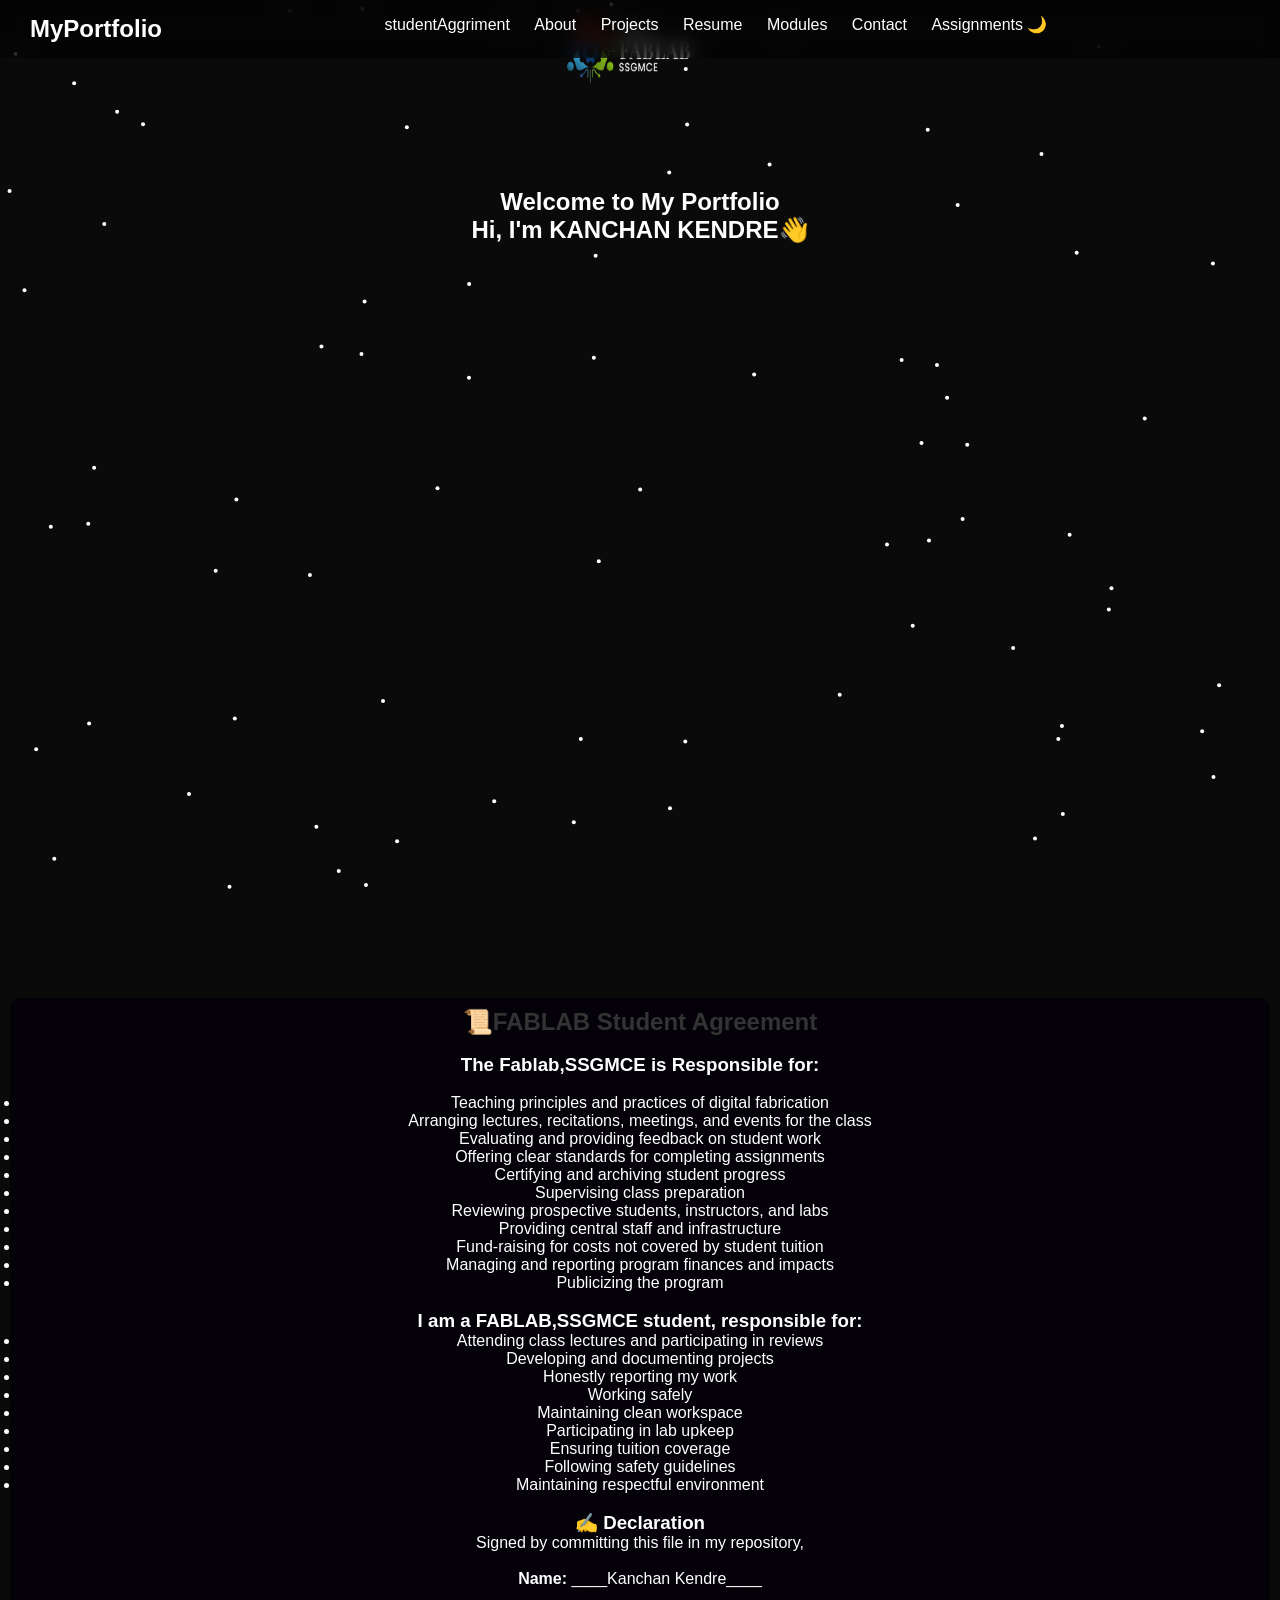
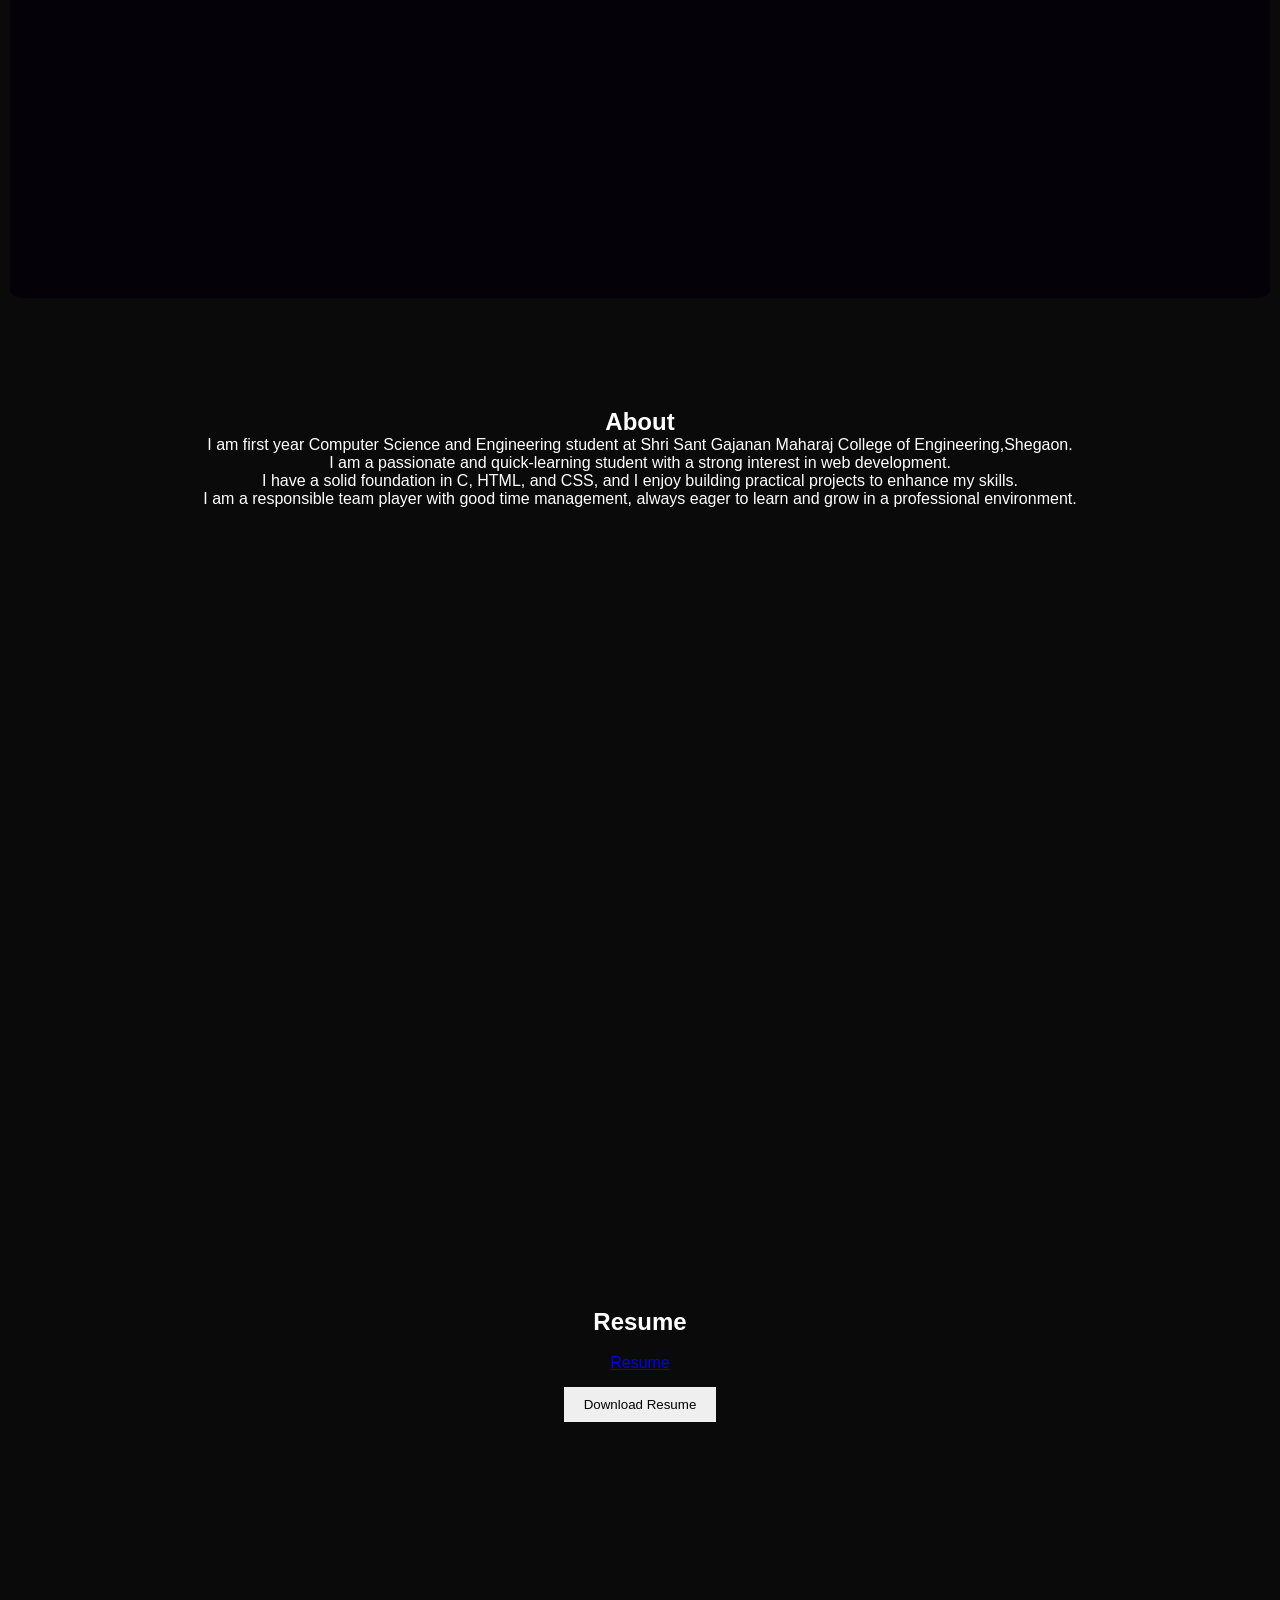
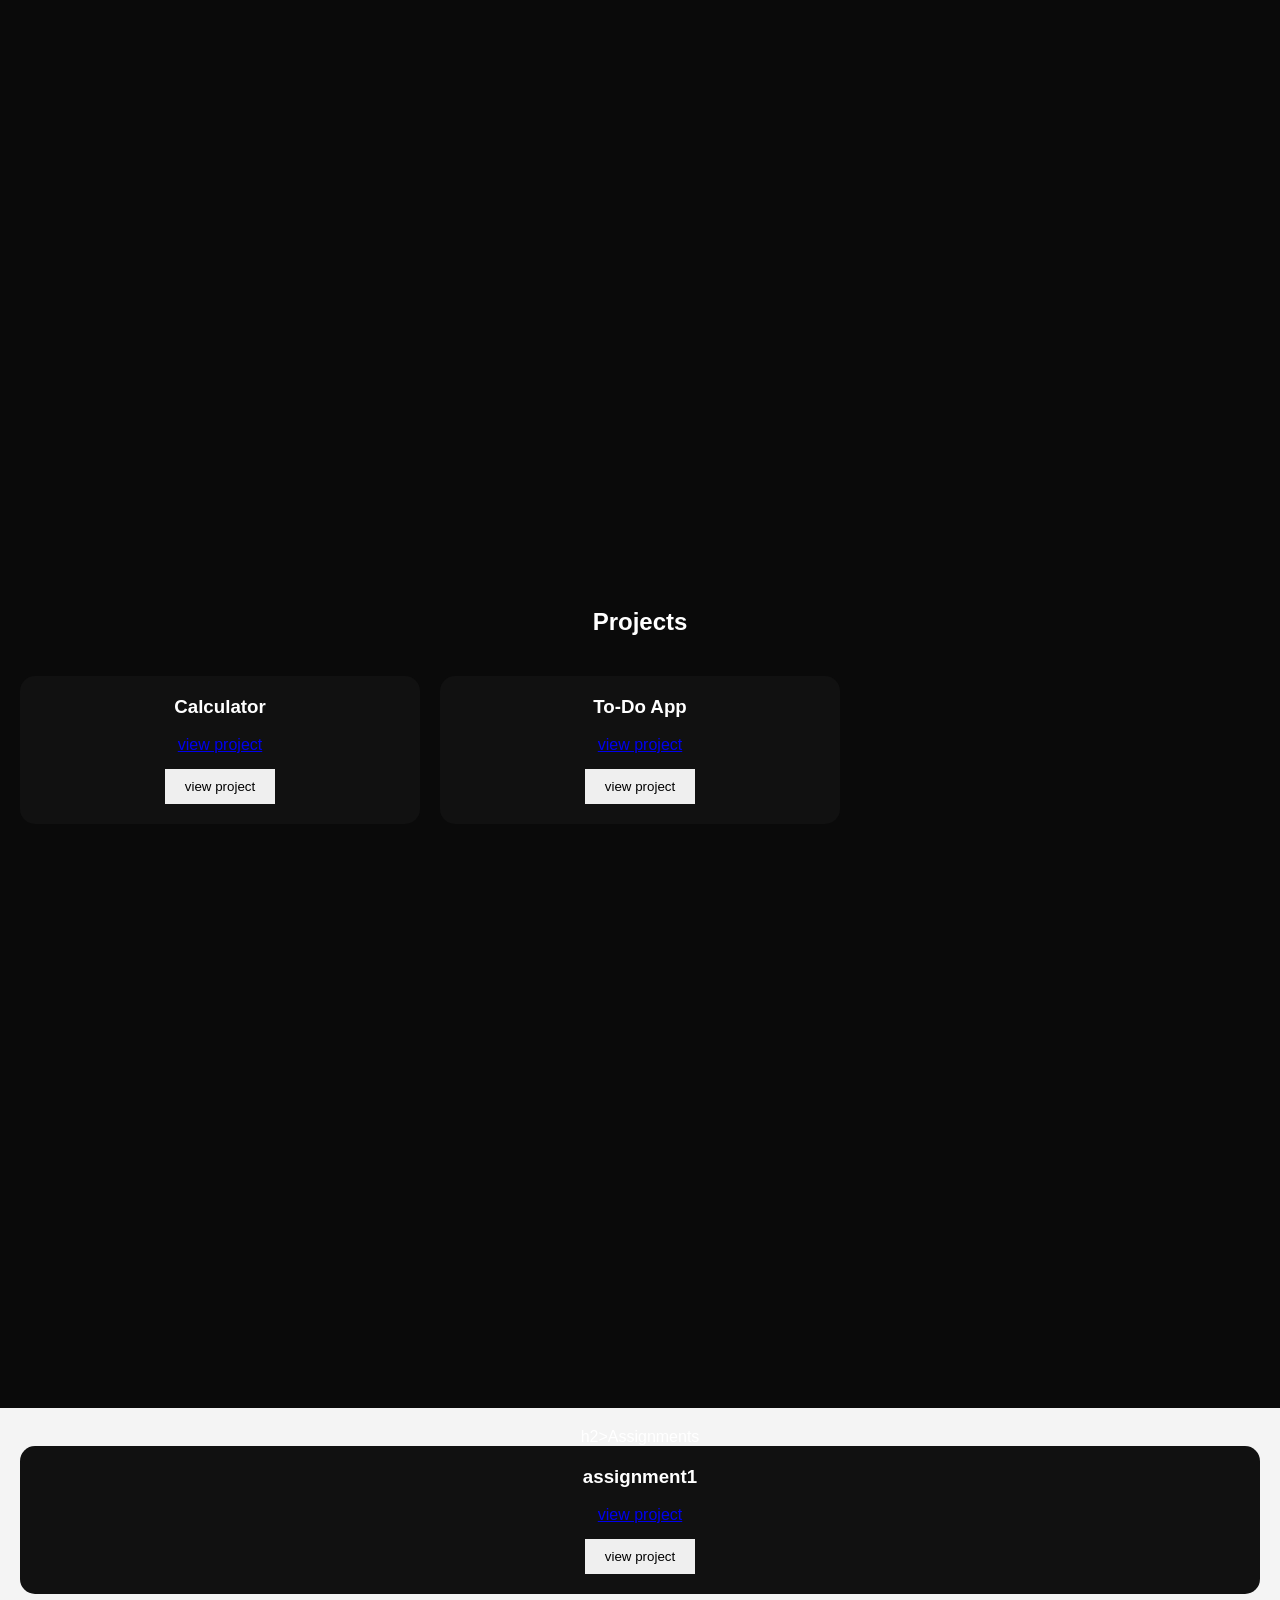
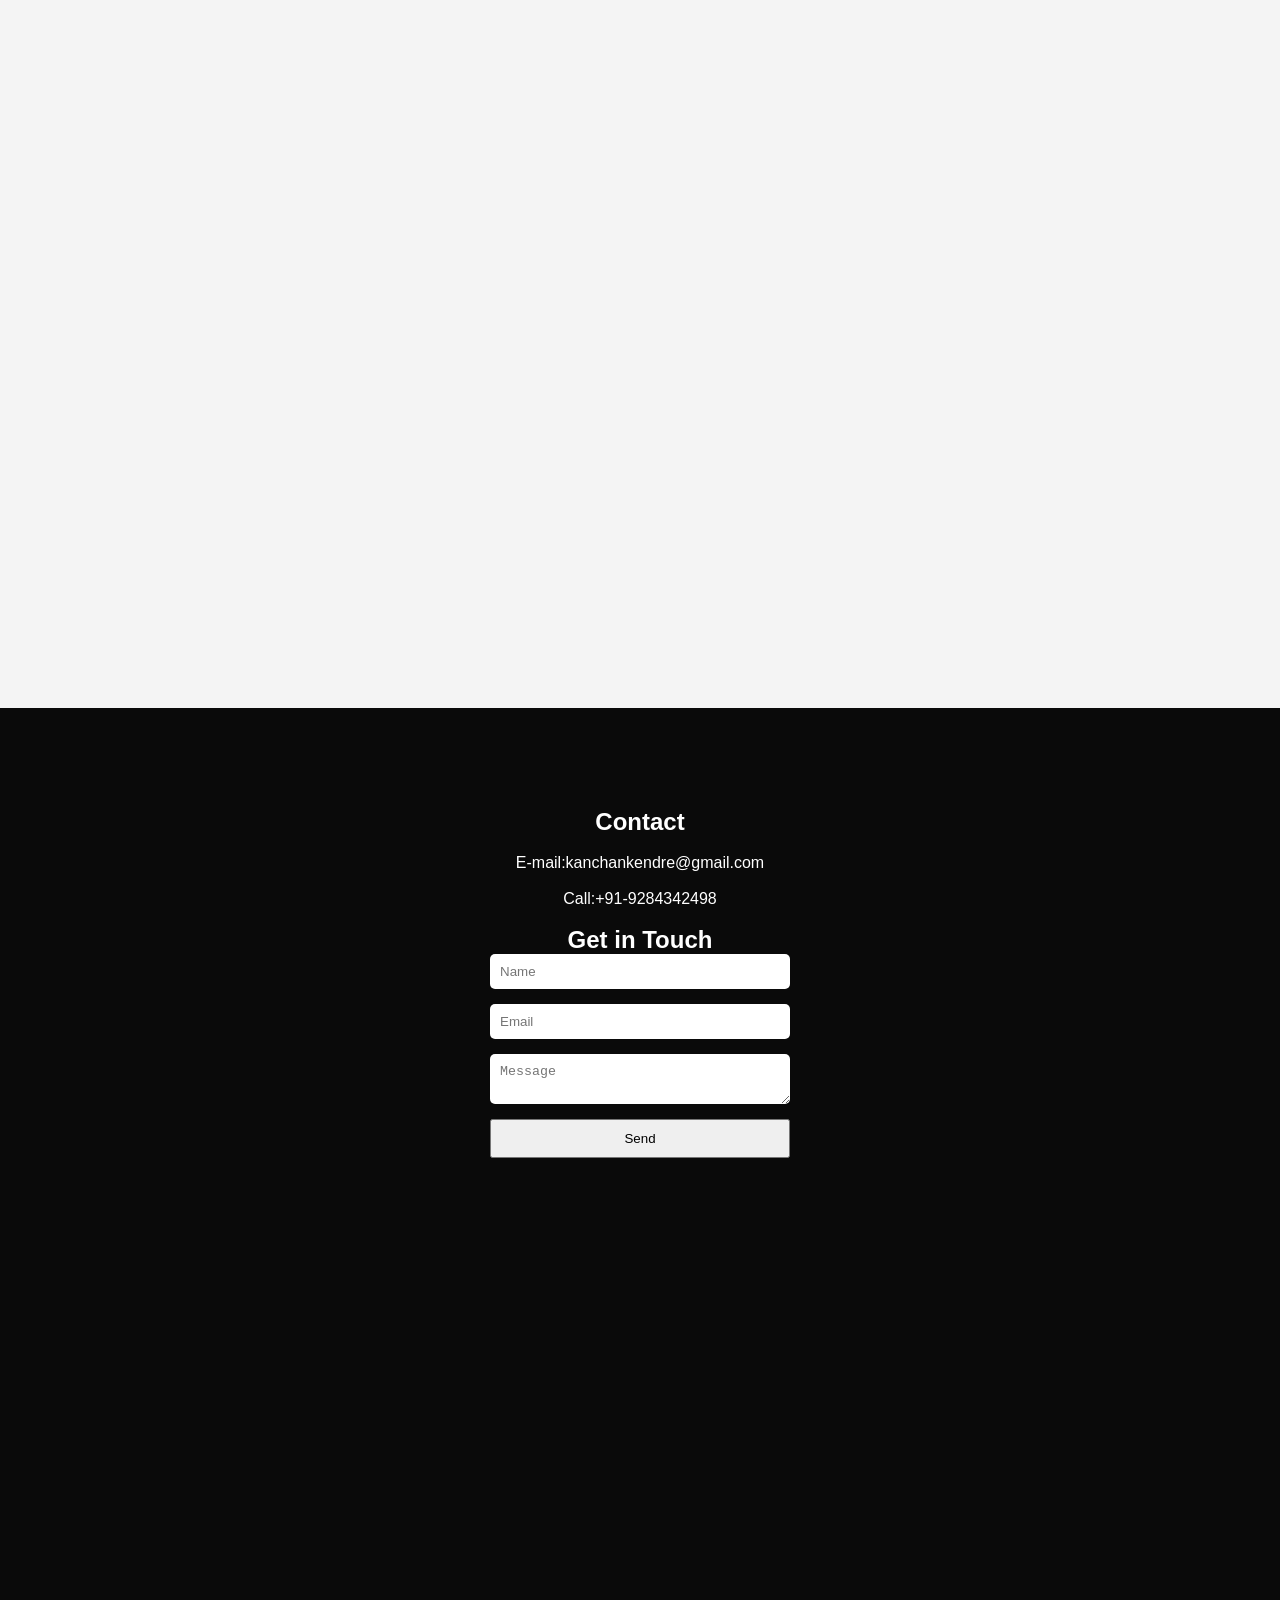
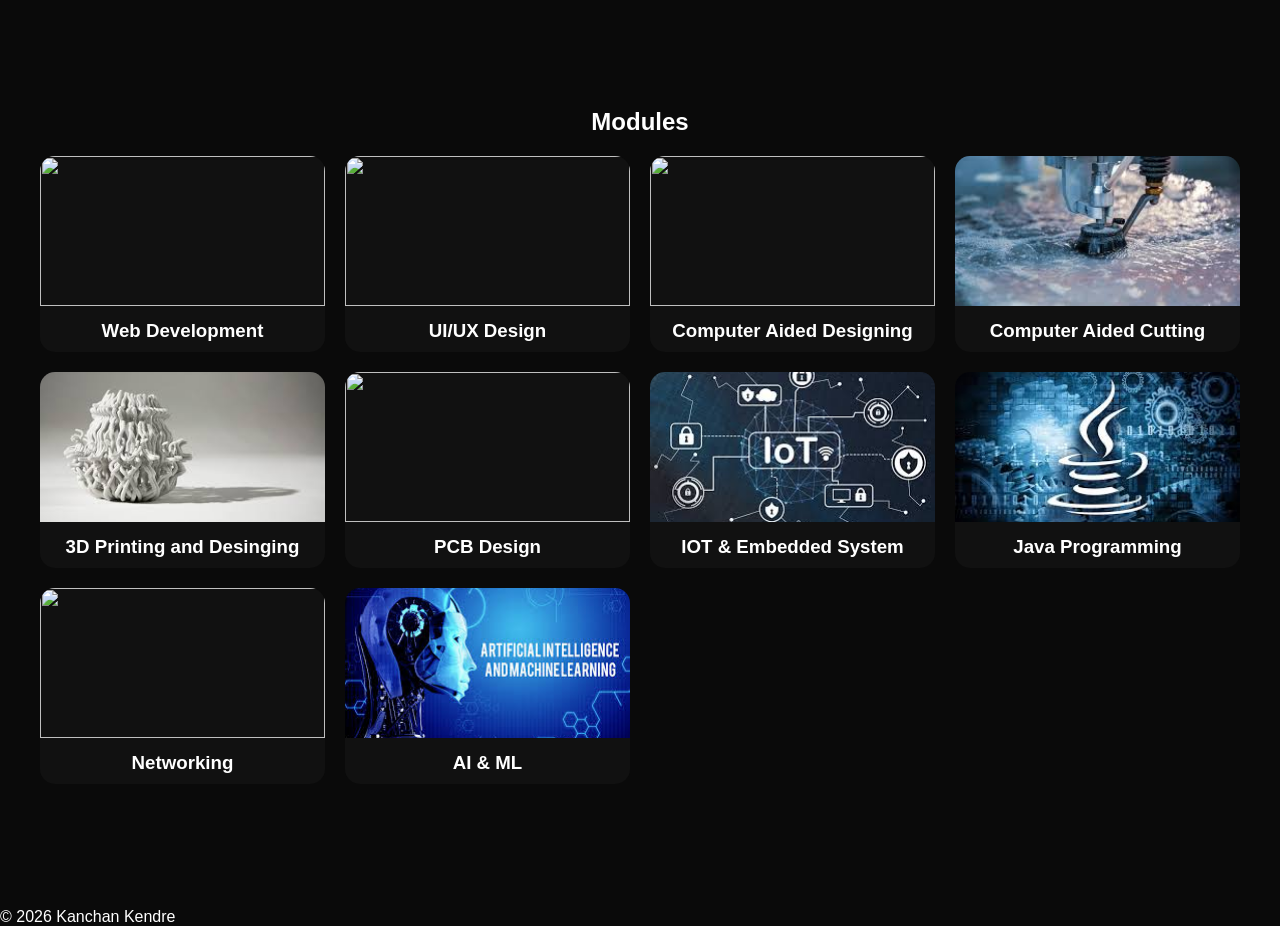
==== advance.html @ dc625a81 "first commit" ====
<!DOCTYPE html>
<html lang="en">
<head>
  <meta charset="UTF-8" />
  <meta name="viewport" content="width=device-width, initial-scale=1.0" />
  <title>Advanced Portfolio</title>

  <style>
    *{margin:0;padding:0;box-sizing:border-box}
    body{font-family:Arial;background:#0a0a0a;color:white;transition:.4s}
    body.light{background:white;color:black}

    nav{position:absolute;width:100%;display:flex;justify-content:space-between;padding:15px 30px;background:rgba(0,0,0,.6);backdrop-filter:blur(10px);z-index:1000; text-align:left;}
    nav a{margin-left:20px;text-decoration:none;color:inherit}

    section{padding:100px 20px;min-height:100vh;text-align:center}

    .typing{color:#00ffcc;font-weight:bold}

    .btn{margin-top:15px;padding:10px 20px;border:none;cursor:pointer}

    .projects{display:grid;grid-template-columns:repeat(auto-fit,minmax(250px,1fr));gap:20px;margin-top:40px}

    .card{background:#111;padding:20px;border-radius:15px;transition:.3s}
    .card:hover{transform:translateY(-10px) scale(1.05)}

    .modal{position:fixed;
      top:0;left:0;
      width:100%;height:100%;
      background:rgba(0,0,0,.9);
      display:none;justify-content:center;
      align-items:center}

    .modal-content{width:90%;
      height:80%;
      background:black;
      border-radius:10px;
      overflow:hidden;
      position:relative}

    iframe{width:100%;
      height:100%;
      border:none}

    .close{position:absolute;top:10px;right:15px;color:white;font-size:20px;cursor:pointer}

    canvas{position:fixed;top:0;left:0;z-index:-1}

    .reveal{opacity:0;transform:translateY(50px);transition:1s}
    .reveal.active{opacity:1;transform:translateY(0)}
    #contact {
  display: flex;
  flex-direction: column;
  align-items: center;
}

form {
  display: flex;
  flex-direction: column;
  gap: 15px;
  width: 300px;
}

input, textarea {
  width: 100%;
  padding: 10px;
  border-radius: 5px;
  border: none;
}

button {
  padding: 10px;
  cursor: pointer;
}
.module-container {
  display: grid;
  grid-template-columns: repeat(auto-fit, minmax(250px,1fr));
  gap: 20px;
  padding: 20px;
}

.module-card {
  background: #111;
  border-radius: 15px;
  overflow: hidden;
  cursor: pointer;
  transition: 0.3s;
}

.module-card:hover {
  transform: scale(1.05);
}

.module-card img {
  width: 100%;
  height: 150px;
  object-fit: cover;
}

.module-card h3 {
  padding: 10px;
}

/* Popup */
.modal {
  display: none;
  position: fixed;
  top:0;
  left:0;
  width:100%;
  height:100%;
  background: rgba(0,0,0,0.8);
  justify-content:center;
  align-items:center;
}

.modal-content {
  background:white;
  color:black;
  padding:20px;
  width:90%;
  max-width:500px;
  border-radius:10px;
}
.logo img {
    display: block;
    margin:auto;
    
    

    
}

#student-agreement {
    padding: 10px;
    margin: 10px;
    background-color: #040208;
    border-radius: 10px;
}

#student-agreement h2 {
    text-align: center;
    color: #333;
}

#assignments {
    padding: 20px;
    background-color: #f4f4f4;
}

.assignments {
    background: white;
    padding: 15px;
    margin: 10px 0;
    border-radius: 10px;
    box-shadow: 0 0 5px gray;
}

.assignments h3 {
    margin: 0;
}

.assignments a {
    display: inline-block;
    margin-top: 10px;
    text-decoration: none;
    color: white;
    background: blue;
    padding: 5px 10px;
    border-radius: 5px;
}
  </style>
</head>
<body>

<canvas id="bg"></canvas>

<nav>
  <h2>MyPortfolio</h2>
  <div>
    <a href="#student-agreement">studentAggriment</a>
    <a href="#about">About</a>
    <a href="#projects">Projects</a>
    <a href="#resume">Resume</a>
    <a href="#modules">Modules</a>
     <a href="#contact">Contact</a>
     <a href="assignments">Assignments</a>
    <span onclick="toggleMode()">🌙</span>
  </div><br>
</nav><br>

<header>
    <div class="logo">
        <img src="fablab-logo.png" alt="Fablab Logo" width="150" height="70">
    </div>
    
</header>




<section>
  <h2>Welcome to My Portfolio</h2>
  <h1>Hi, I'm KANCHAN KENDRE👋</h1>
  <p class="typing"></p>
  
</section>

<section id="student-agreement">
    <h2>📜FABLAB Student Agreement</h2><br>

    <h3>The Fablab,SSGMCE is Responsible for:</h3><br>
    <ul>
        <li>Teaching principles and practices of digital fabrication</li>
        <li>Arranging lectures, recitations, meetings, and events for the class</li>
        <li>Evaluating and providing feedback on student work</li>
        <li>Offering clear standards for completing assignments</li>
        <li>Certifying and archiving student progress</li>
        <li>Supervising class preparation</li>
        <li>Reviewing prospective students, instructors, and labs</li>
        <li>Providing central staff and infrastructure</li>
        <li>Fund-raising for costs not covered by student tuition</li>
        <li>Managing and reporting program finances and impacts</li>
        <li>Publicizing the program</li>
    </ul>
<br>
    <h3>I am a FABLAB,SSGMCE student, responsible for:</h3>
    <ul>
        <li>Attending class lectures and participating in reviews</li>
        <li>Developing and documenting projects</li>
        <li>Honestly reporting my work</li>
        <li>Working safely</li>
        <li>Maintaining clean workspace</li>
        <li>Participating in lab upkeep</li>
        <li>Ensuring tuition coverage</li>
        <li>Following safety guidelines</li>
        <li>Maintaining respectful environment</li>
    </ul>
<br>
    <h3>✍️ Declaration</h3>
    <p>Signed by committing this file in my repository,</p><br>
    <p><strong>Name:</strong> ____Kanchan Kendre____</p>
</section>

<section id="about" class="reveal">
  <h2>About</h2>
  <p>I am first year Computer Science and Engineering student at Shri Sant Gajanan Maharaj 
    College of Engineering,Shegaon.<br>
    I am a passionate and quick-learning student with a strong interest in web development. <br>
    I have a solid foundation in C, HTML, and CSS, and I enjoy building practical projects to
    enhance my skills.<br> I am a responsible team player with good time management,
    always eager to learn and grow in a professional environment.</p>
</section>
<section id="resume" class="reveal">
  <h2>Resume</h2><br>
  <a href="resume.pdf" download>Resume</a><br>
  <button class="btn" onclick="downloadResume()">Download Resume</button>


</section>

<section id="projects" class="reveal">
  <h2>Projects</h2>
  <div class="projects">

    <div class="card">
      <h3>Calculator</h3><br>
      <a href="calculator.pdf.html" view>view project</a><br>
      <button class="btn" onclick="openPreview('calculator.pdf.html')">view project</button>
    </div>
      

    <div class="card">
      <h3>To-Do App</h3><br>
      <a href="todo.pdf" view>view project</a><br>
      <button class="btn" onclick="openPreview('todo.pdf')">view project</button>
    </div><br>


  </div>
</section>
<section id="assignments" class="reveal">
  h2>Assignments</h2>
    <div class="card">
      <h3>assignment1</h3><br>
      <a href="WhatsApp Image 2026-03-21 at 9.46.23 PM.jpeg" view>view project</a><br>
      <button class="btn" onclick="openPreview('WhatsApp Image 2026-03-21 at 9.46.23 PM.jpeg')">view project</button>
    </div>

</section>

<section id="contact" class="reveal">
  <h2>Contact</h2>
  <br>
  <p>E-mail:kanchankendre@gmail.com</p><br>
  <p>Call:+91-9284342498</p><br>
  
  <h2>Get in Touch</h2>

    <form onsubmit="return sendMessage()">
        <input type="text" placeholder="Name" required>
        <input type="email" placeholder="Email" required>
        <textarea placeholder="Message" required></textarea>
        <button type="submit">Send</button>
    </form>
</section>
<section id="modules" class="reveal">
  <h2>Modules</h2>

  <div class="module-container">

    <!-- Module 1 -->
    <div class="module-card" onclick="openModule('module1')">
      <img src="https://www.simplilearn.com/ice9/free_resources_article_thumb/is_web_development_good_career.jpg">
      <h3>Web Development</h3>
    </div>

    <!-- Module 2 -->
    <div class="module-card" onclick="openModule('module2')">
      <img src="https://mobitouch.net/_next/image?url=https%3A%2F%2Fnew.mobitouch.pl%2Fwp-content%2Fuploads%2F2023%2F09%2FUI-Designera_-Blog-Main.jpg&w=3840&q=75">
      <h3>UI/UX Design</h3>
    </div>

    <!-- Module 3 -->
    <div class="module-card" onclick="openModule('module2')">
      <img src="https://encrypted-tbn0.gstatic.com/images?q=tbn:ANd9GcRZ9bi7L4MSDfyMaCp6CIh4a25KjCCGlz6Z5g&s">
      <h3>Computer Aided Designing </h3>
    </div>

    <!-- Module 4-->
    <div class="module-card" onclick="openModule('module2')">
      <img src="[data-uri]">
      <h3>Computer Aided Cutting</h3>
    </div>

    <!-- Module 5 -->
    <div class="module-card" onclick="openModule('module2')">
      <img src="[data-uri]">
      <h3>3D Printing and Desinging</h3>
    </div>


    <!-- Module 6 -->
    <div class="module-card" onclick="openModule('module2')">
      <img src="https://media.licdn.com/dms/image/v2/D5612AQEZ3c-W4Tf2dQ/article-cover_image-shrink_720_1280/article-cover_image-shrink_720_1280/0/1666320039029?e=2147483647&v=beta&t=3qN2dPI4iZXTimdFZY6-6I7jbGRQ79nI0cl8_O5tg1k">
      <h3>PCB Design</h3>
    </div>


    <!-- Module 7 -->
    <div class="module-card" onclick="openModule('module2')">
      <img src="[data-uri]">
      <h3>IOT & Embedded System</h3>
    </div>

    <!-- Module 8 -->
    <div class="module-card" onclick="openModule('module2')">
      <img src="[data-uri]">
      <h3>Java Programming</h3>
    </div>


<!-- Module 9 -->
    <div class="module-card" onclick="openModule('module2')">
      <img src="https://encrypted-tbn0.gstatic.com/images?q=tbn:ANd9GcR9GwY4ejWID3BOyuYZFpLQa746bRb6eoSMmQ&s">
      <h3>Networking</h3>
    </div>

<!-- Module 10 -->
    <div class="module-card" onclick="openModule('module2')">
      <img src="[data-uri]">
      <h3>AI & ML</h3>
    </div>




    
    
  </div>

</section>
<!-- MODULE DETAILS POPUP -->
<div id="modulePopup" class="modal">
  <div class="modal-content">
    <span onclick="closeModule()">❌</span>
    <div id="moduleContent"></div>
  </div>
</div>




<footer>© 2026 Kanchan Kendre</footer>

<div class="modal" id="modal">
  <div class="modal-content">
    <span class="close" onclick="closeModal()">❌</span>
    <iframe id="frame"></iframe>
  </div>
</div>

<script>
// typing
const roles=["Web Developer","Designer","Creator"];
let i=0,j=0,current="",del=false;
function type(){
  current=roles[i];
  document.querySelector('.typing').textContent=current.substring(0,j);
  if(!del && j++===current.length) del=true;
  else if(del && j--===0){del=false;i=(i+1)%roles.length}
  setTimeout(type,100);
}
type();

// dark mode
function toggleMode(){document.body.classList.toggle('light')}

// resume
function downloadResume(){window.open('resume.pdf')}

// iframe preview
function openPreview(link){
  document.getElementById('modal').style.display='flex';
  document.getElementById('frame').src=link;
}
function closeModal(){
  document.getElementById('modal').style.display='none';
  document.getElementById('frame').src='';
}

// scroll reveal
window.addEventListener('scroll',()=>{
  document.querySelectorAll('.reveal').forEach(el=>{
    if(el.getBoundingClientRect().top<window.innerHeight-100){
      el.classList.add('active')
    }
  })
})

// particles
const canvas=document.getElementById('bg');
const ctx=canvas.getContext('2d');
canvas.width=window.innerWidth;
canvas.height=window.innerHeight;
let particles=[];
for(let i=0;i<80;i++){particles.push({x:Math.random()*canvas.width,y:Math.random()*canvas.height,r:2})}
function draw(){
  ctx.clearRect(0,0,canvas.width,canvas.height);
  particles.forEach(p=>{
    ctx.beginPath();ctx.arc(p.x,p.y,p.r,0,Math.PI*2);ctx.fillStyle='white';ctx.fill();
    p.y+=0.5;if(p.y>canvas.height)p.y=0;
  });
  requestAnimationFrame(draw);
}
draw();
//modules
function openModule(module) {
  let content = "";

  if (module === "module1") {
    content = `
      <h2>Web Development</h2>
      <p><b>Day 1: </b>HTML is used to structure content on a webpage. 
       Tags like <p> create paragraphs,(b) makes text bold, (i) makes it italic,
       and <marquee> shows moving text.</p><BR>
      <p><b>Day 2:</b> Learn how to add images, links, videos, and audio to a webpage.
         Tables are used to display data in rows and columns.</p><br>
      <p><b>Day 3:</b> Forms are used to collect user data like name, email, 
        and messages using input fields and buttons.</p><br>
      <p><b>Day 4:</b> Header, navigation, and footer define webpage structure. 
        CSS selectors help apply styles to elements.</p><br>
      <p><b>Day 5:</b> Box model controls spacing and layout.
         Flexbox helps align items easily in rows or columns.</p><br>
      <p><b>Day 6:</b> JavaScript adds interactivity. Variables store data,
         operators perform operations, and functions organize code.</p><br>
     
      <p><b>Day 7:</b> DOM allows JavaScript to change webpage content dynamically. 
        Used to build real projects like task managers.</p>
     
      
    `;
  }

  
  document.getElementById("moduleContent").innerHTML = content;
  document.getElementById("modulePopup").style.display = "flex";
}

function closeModule() {
  document.getElementById("modulePopup").style.display = "none";
}
</script>

</body>
</html>
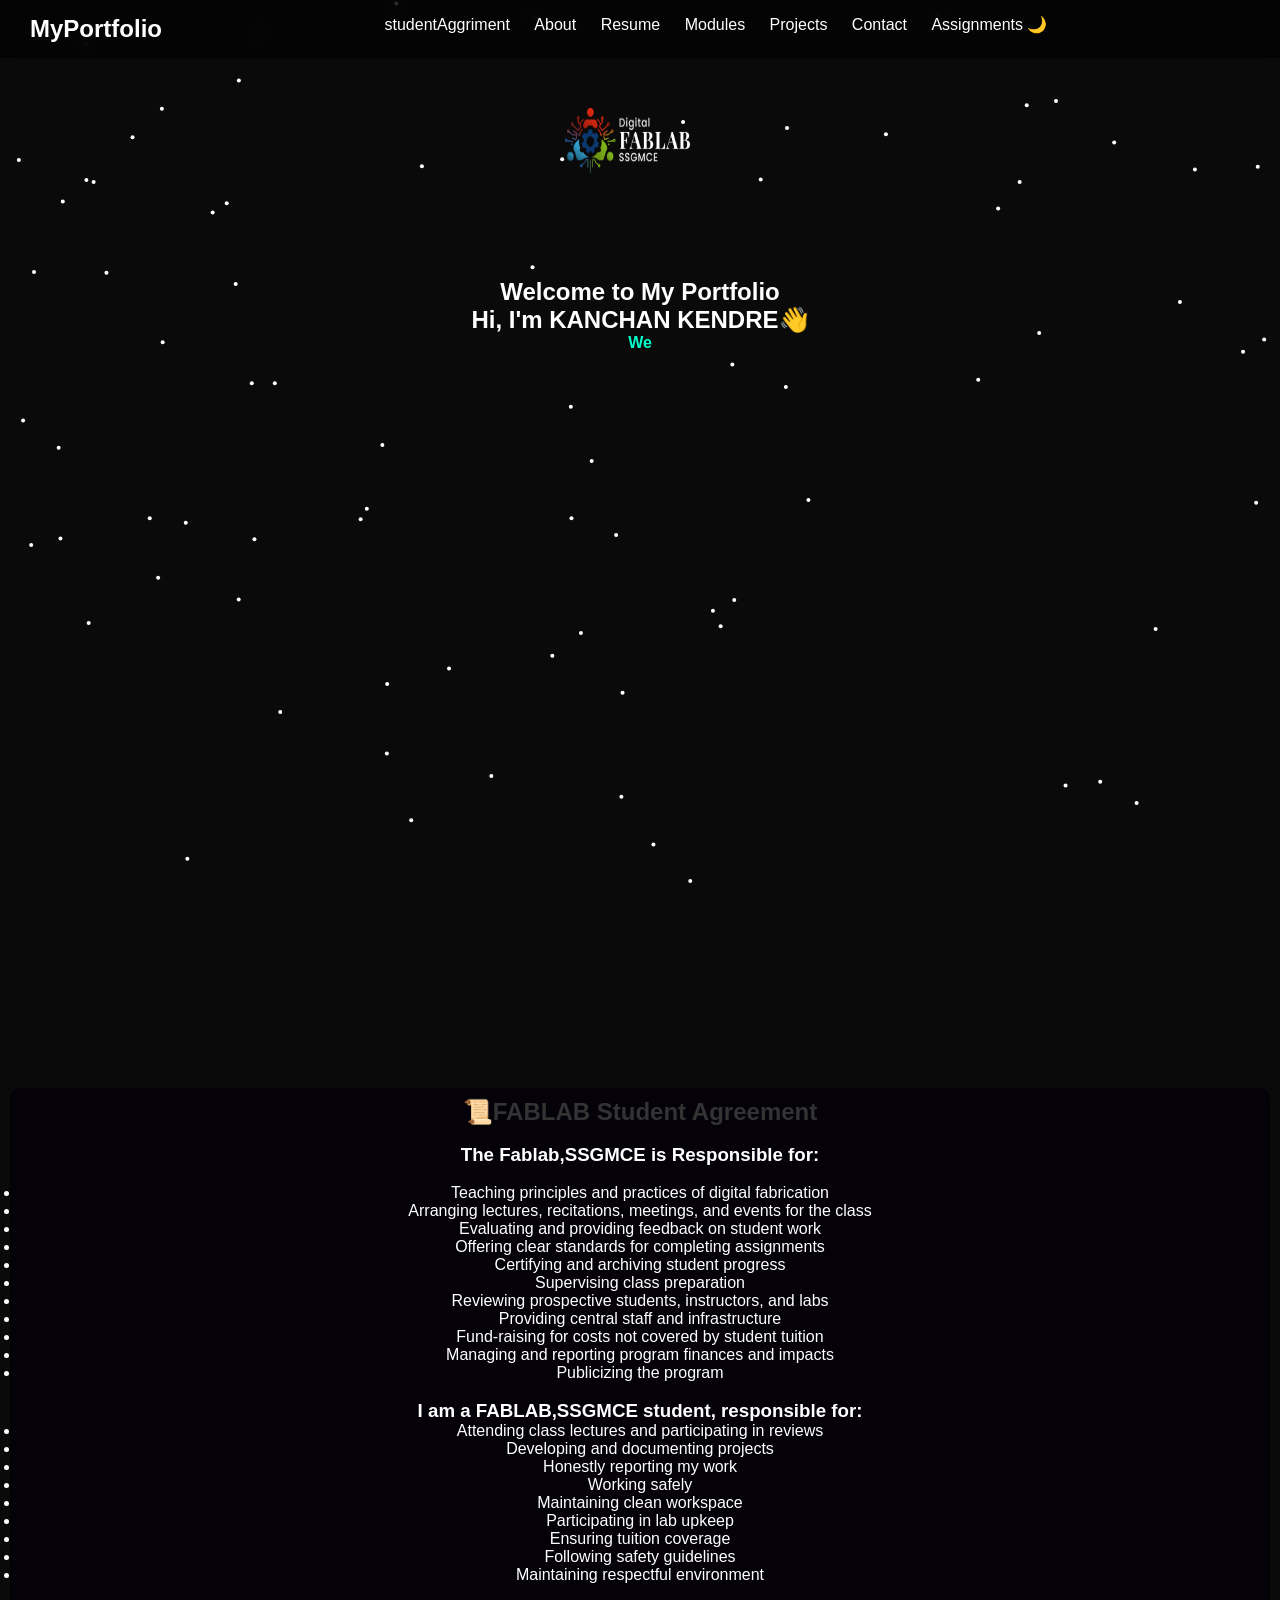
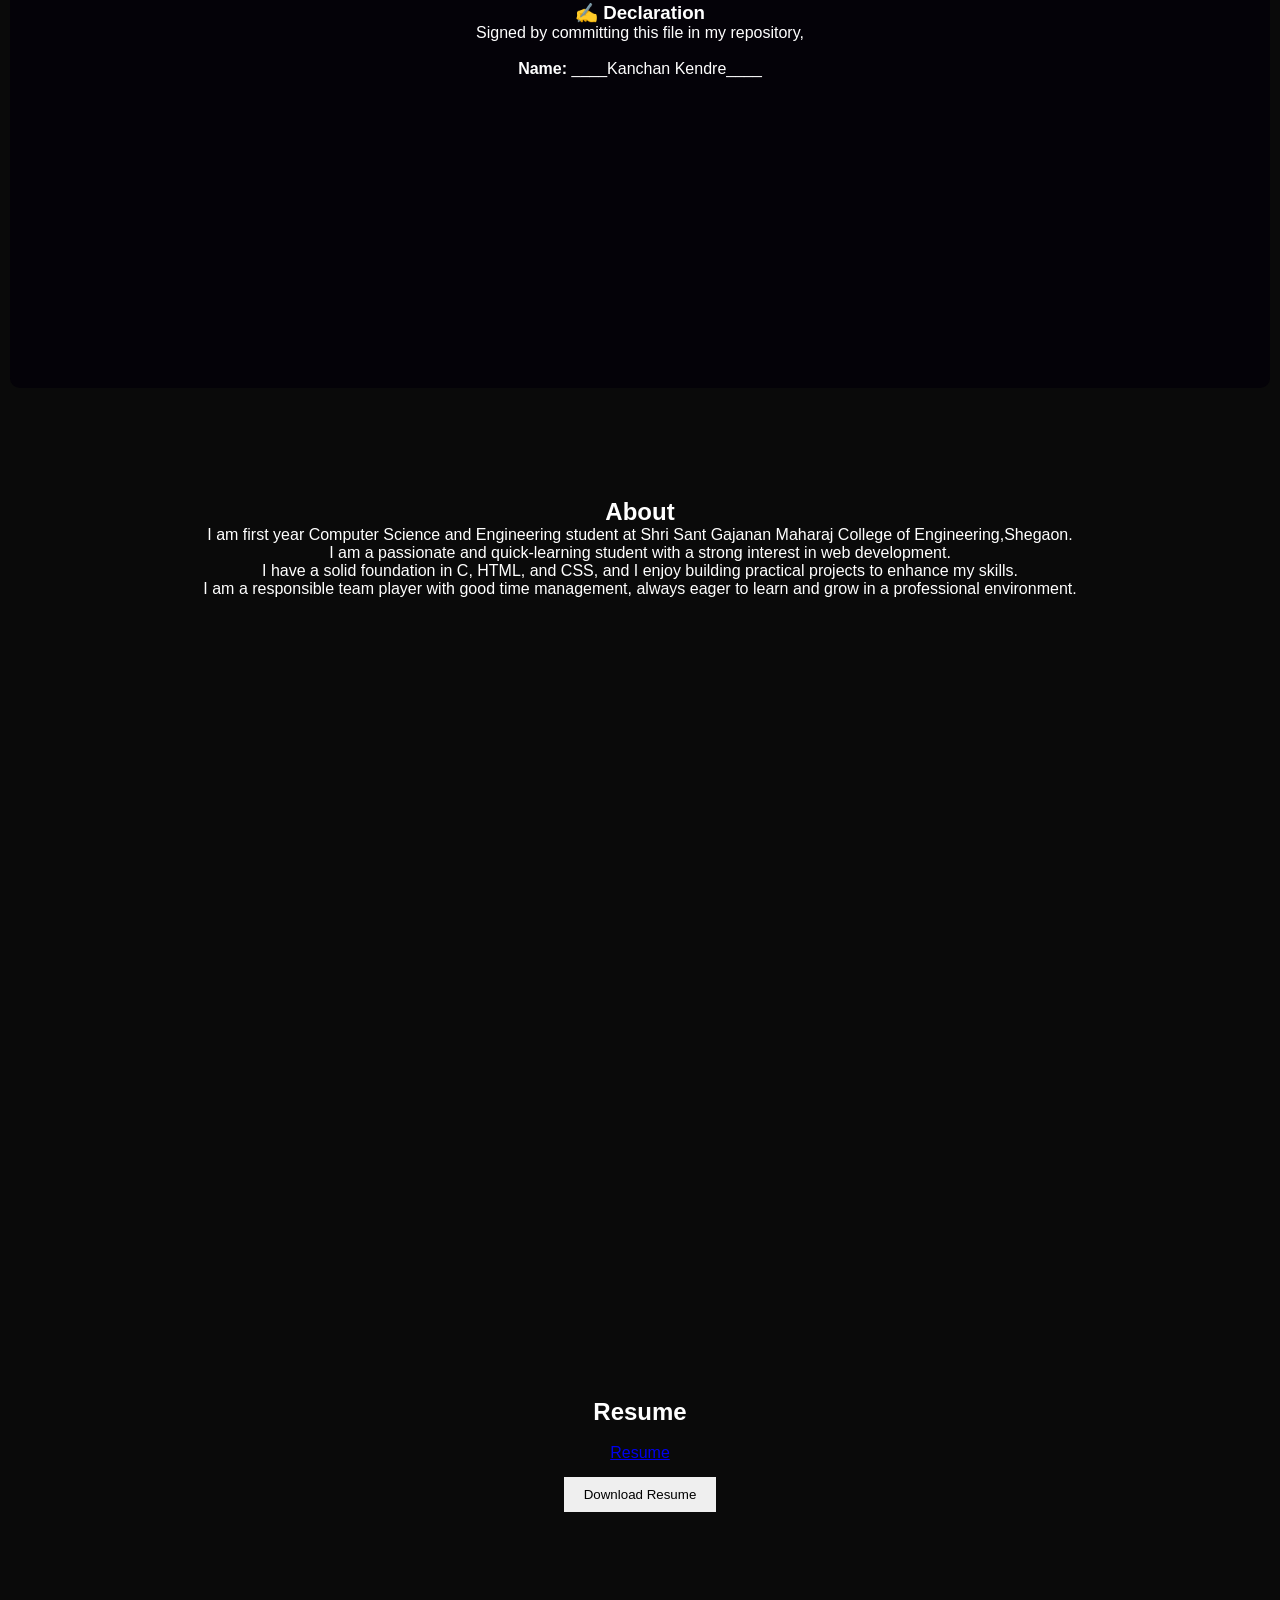
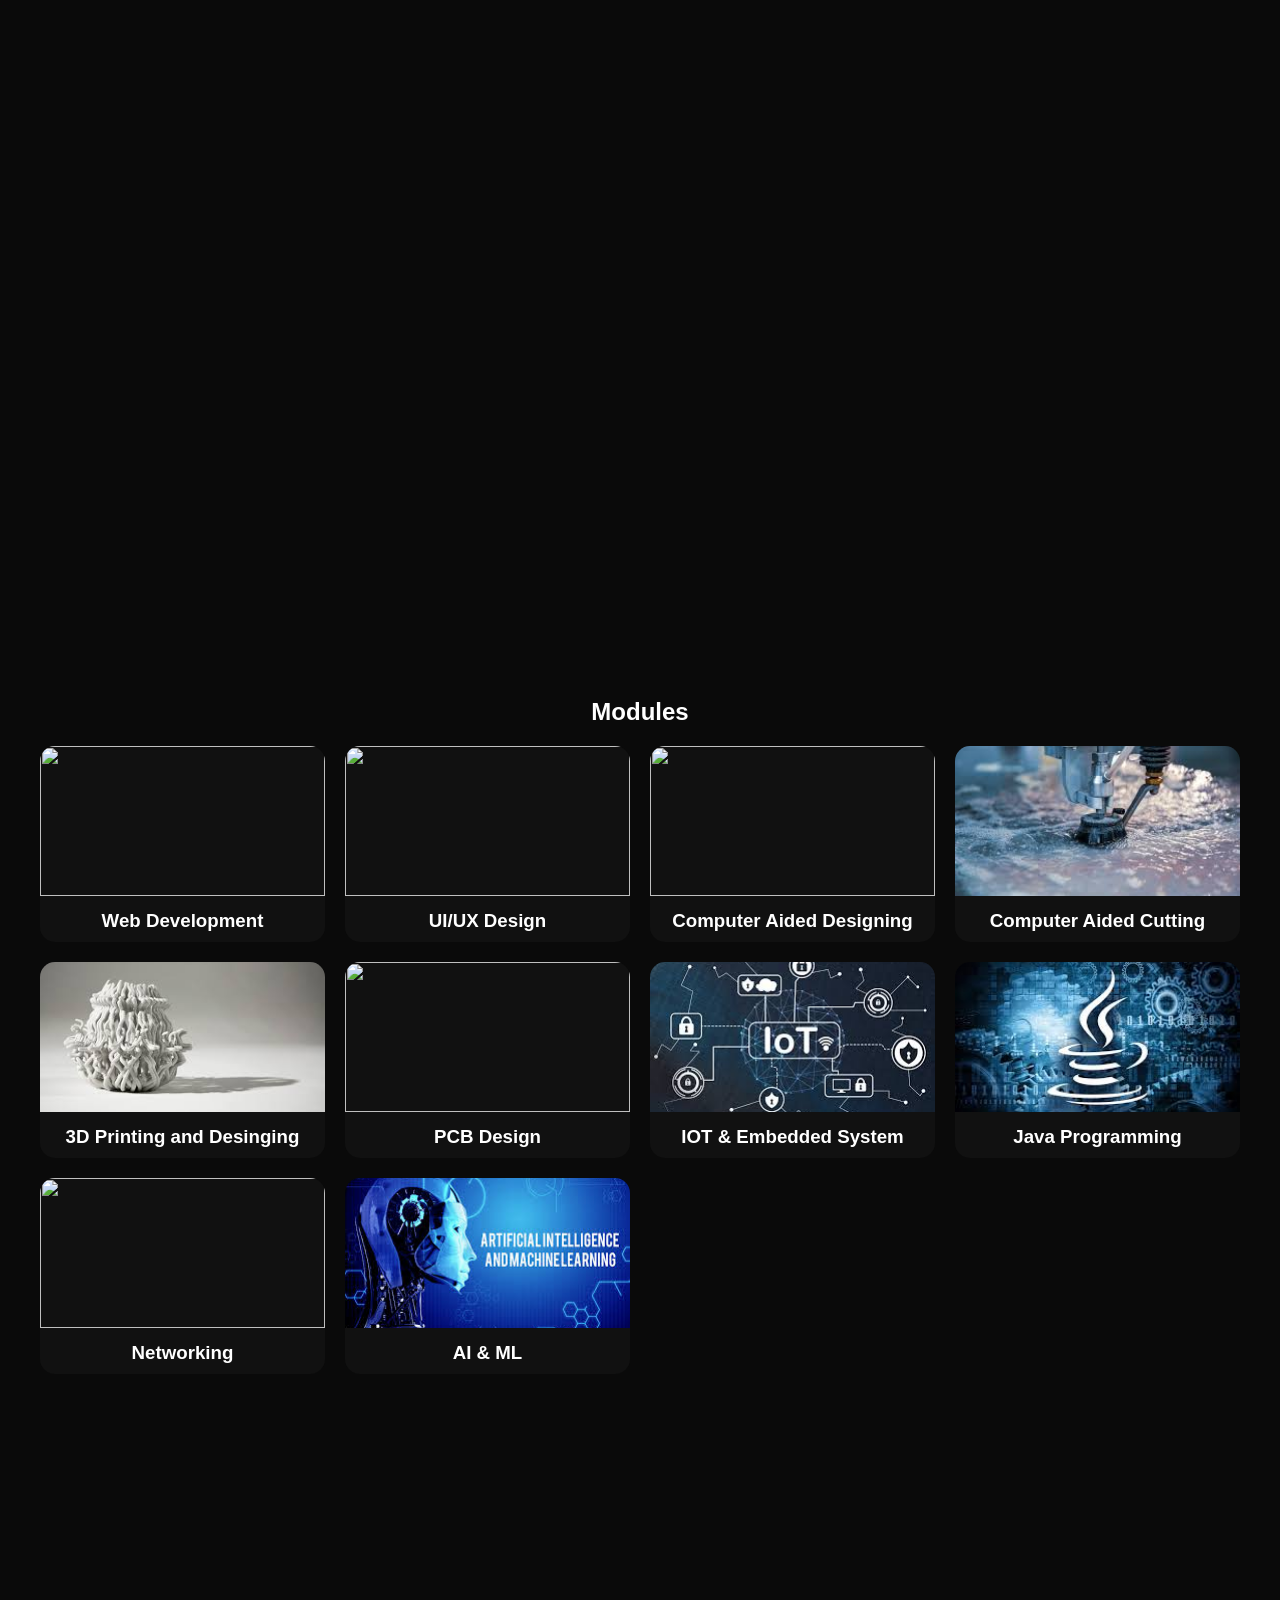
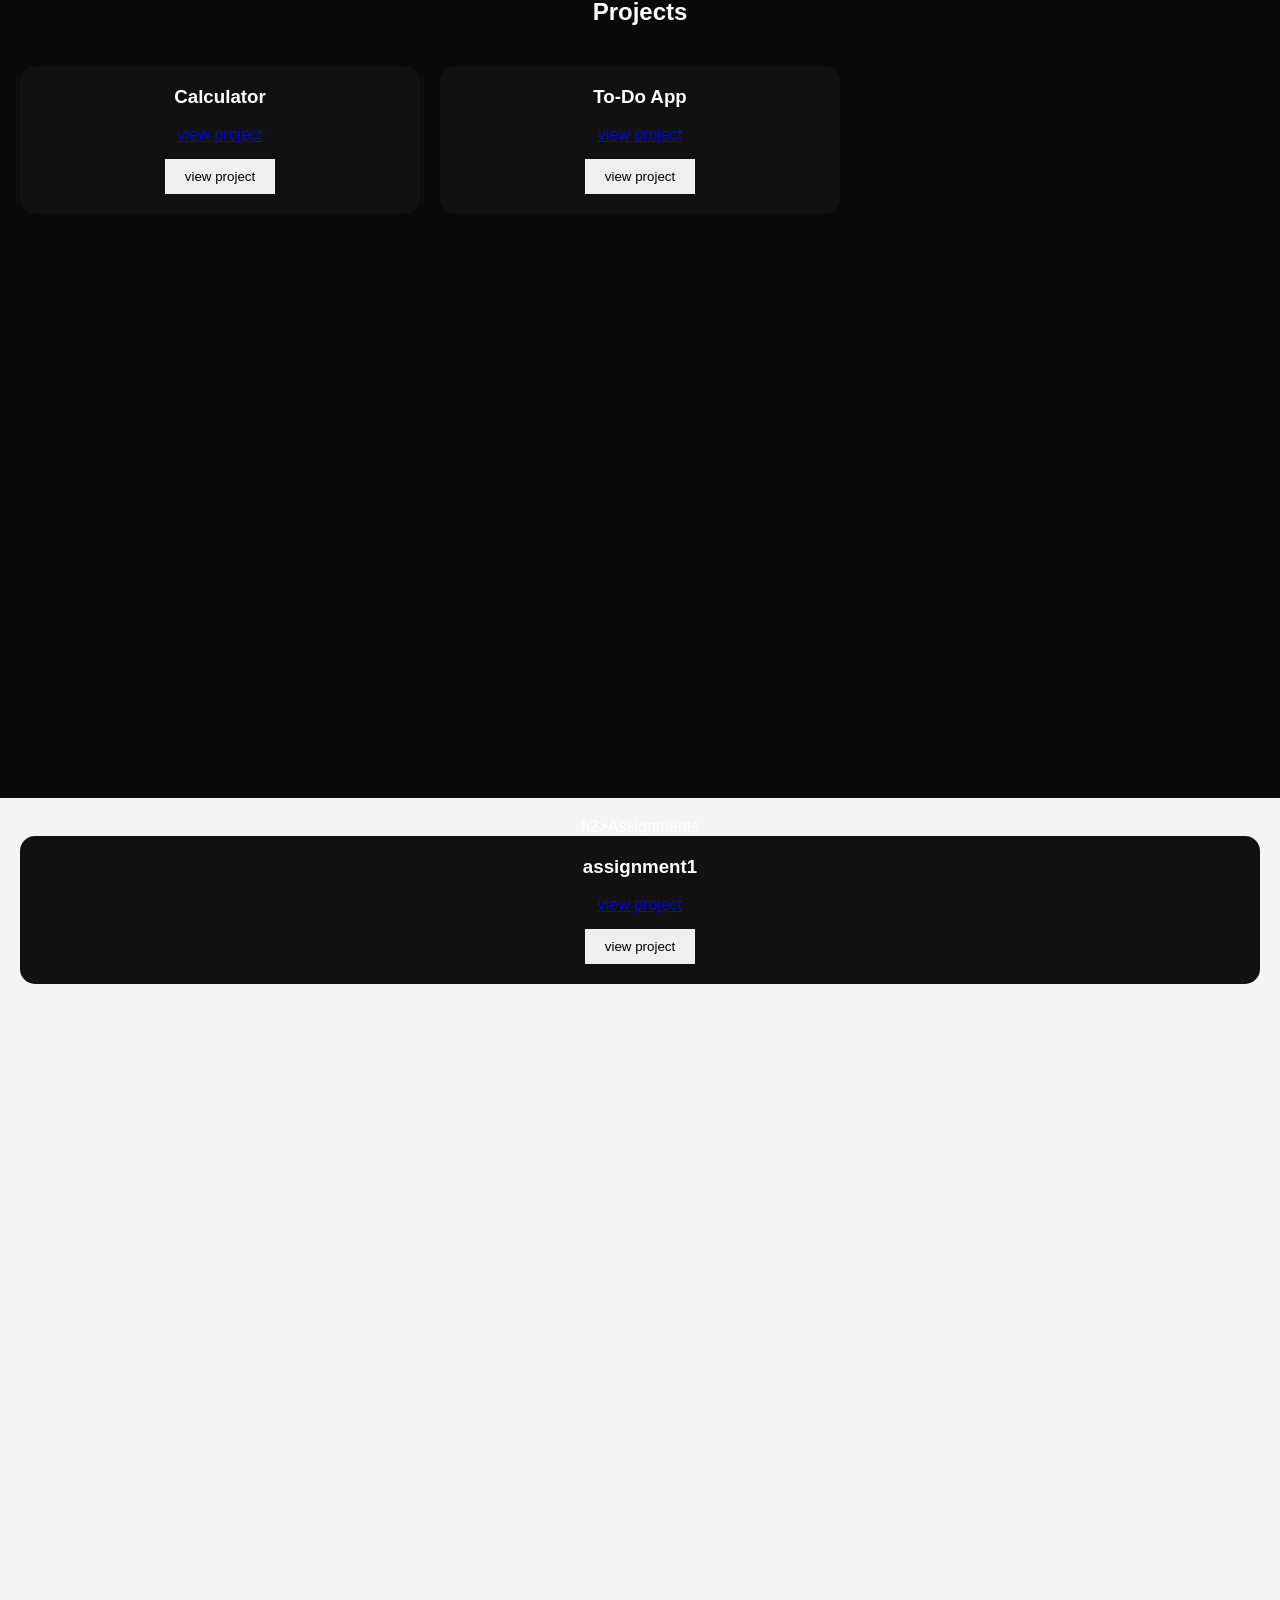
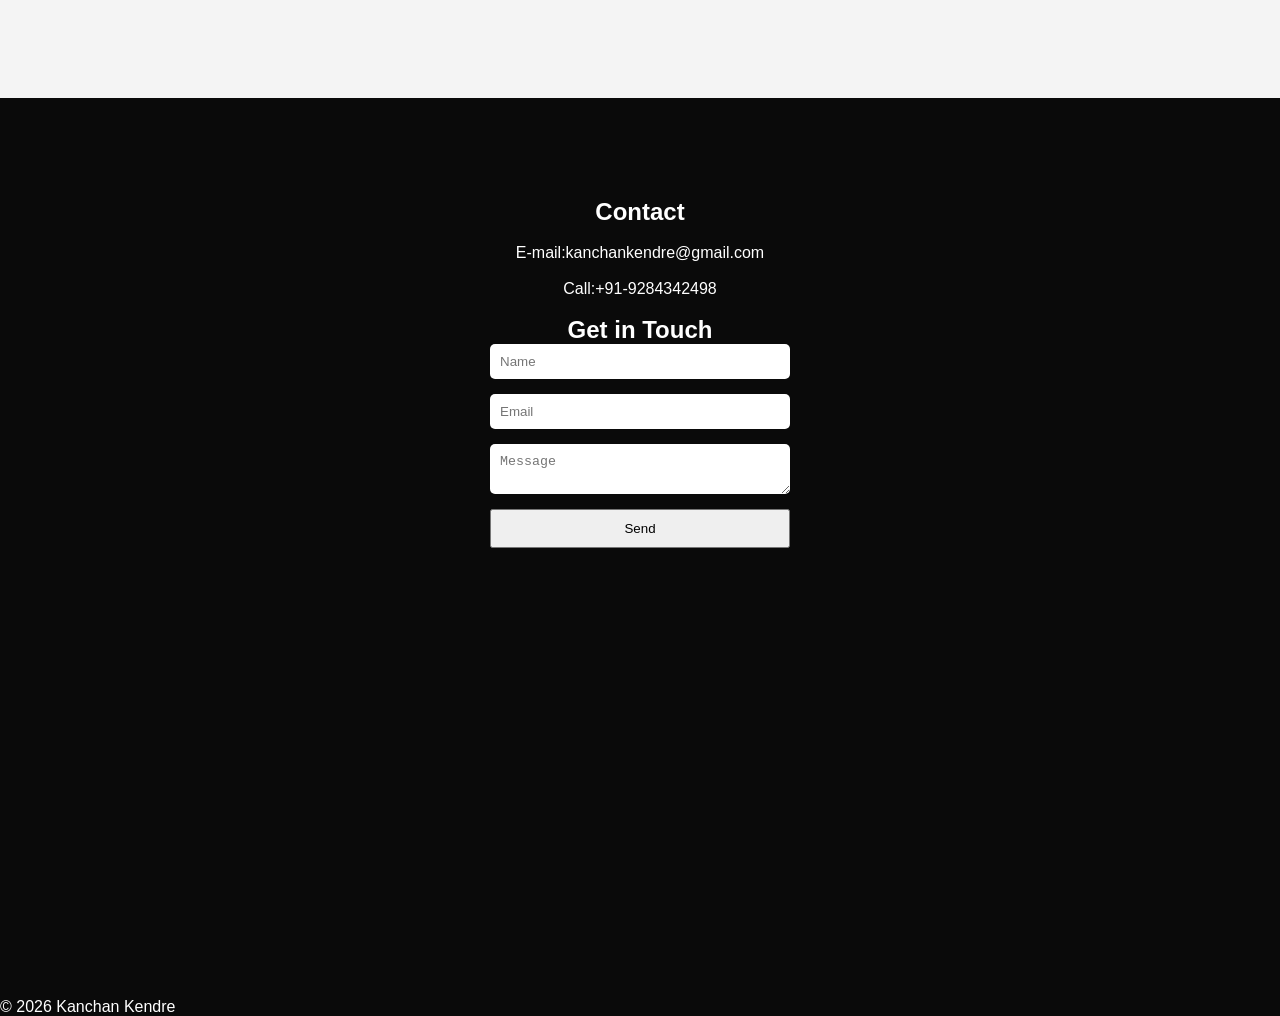
==== commit 53401a25: "First commit" ====
--- a/advance.html
+++ b/advance.html
@@ -180,14 +180,14 @@
   <div>
     <a href="#student-agreement">studentAggriment</a>
     <a href="#about">About</a>
-    <a href="#projects">Projects</a>
     <a href="#resume">Resume</a>
     <a href="#modules">Modules</a>
+    <a href="#projects">Projects</a>
      <a href="#contact">Contact</a>
      <a href="assignments">Assignments</a>
     <span onclick="toggleMode()">🌙</span>
   </div><br>
-</nav><br>
+</nav><br><br><br><br><br><br>
 
 <header>
     <div class="logo">
@@ -259,6 +259,91 @@
 
 </section>
 
+<section id="modules" class="reveal">
+  <h2>Modules</h2>
+
+  <div class="module-container">
+
+    <!-- Module 1 -->
+    <div class="module-card" onclick="openModule('module1')">
+      <img src="https://www.simplilearn.com/ice9/free_resources_article_thumb/is_web_development_good_career.jpg">
+      <h3>Web Development</h3>
+    </div>
+
+    <!-- Module 2 -->
+    <div class="module-card" onclick="openModule('module2')">
+      <img src="https://mobitouch.net/_next/image?url=https%3A%2F%2Fnew.mobitouch.pl%2Fwp-content%2Fuploads%2F2023%2F09%2FUI-Designera_-Blog-Main.jpg&w=3840&q=75">
+      <h3>UI/UX Design</h3>
+    </div>
+
+    <!-- Module 3 -->
+    <div class="module-card" onclick="openModule('module2')">
+      <img src="https://encrypted-tbn0.gstatic.com/images?q=tbn:ANd9GcRZ9bi7L4MSDfyMaCp6CIh4a25KjCCGlz6Z5g&s">
+      <h3>Computer Aided Designing </h3>
+    </div>
+
+    <!-- Module 4-->
+    <div class="module-card" onclick="openModule('module2')">
+      <img src="[data-uri]">
+      <h3>Computer Aided Cutting</h3>
+    </div>
+
+    <!-- Module 5 -->
+    <div class="module-card" onclick="openModule('module2')">
+      <img src="[data-uri]">
+      <h3>3D Printing and Desinging</h3>
+    </div>
+
+
+    <!-- Module 6 -->
+    <div class="module-card" onclick="openModule('module2')">
+      <img src="https://media.licdn.com/dms/image/v2/D5612AQEZ3c-W4Tf2dQ/article-cover_image-shrink_720_1280/article-cover_image-shrink_720_1280/0/1666320039029?e=2147483647&v=beta&t=3qN2dPI4iZXTimdFZY6-6I7jbGRQ79nI0cl8_O5tg1k">
+      <h3>PCB Design</h3>
+    </div>
+
+
+    <!-- Module 7 -->
+    <div class="module-card" onclick="openModule('module2')">
+      <img src="[data-uri]">
+      <h3>IOT & Embedded System</h3>
+    </div>
+
+    <!-- Module 8 -->
+    <div class="module-card" onclick="openModule('module2')">
+      <img src="[data-uri]">
+      <h3>Java Programming</h3>
+    </div>
+
+
+<!-- Module 9 -->
+    <div class="module-card" onclick="openModule('module2')">
+      <img src="https://encrypted-tbn0.gstatic.com/images?q=tbn:ANd9GcR9GwY4ejWID3BOyuYZFpLQa746bRb6eoSMmQ&s">
+      <h3>Networking</h3>
+    </div>
+
+<!-- Module 10 -->
+    <div class="module-card" onclick="openModule('module2')">
+      <img src="[data-uri]">
+      <h3>AI & ML</h3>
+    </div>
+
+
+
+
+    
+    
+  </div>
+
+</section>
+<!-- MODULE DETAILS POPUP -->
+<div id="modulePopup" class="modal">
+  <div class="modal-content">
+    <span onclick="closeModule()">❌</span>
+    <div id="moduleContent"></div>
+  </div>
+</div>
+
+
 <section id="projects" class="reveal">
   <h2>Projects</h2>
   <div class="projects">
@@ -304,89 +389,7 @@
         <button type="submit">Send</button>
     </form>
 </section>
-<section id="modules" class="reveal">
-  <h2>Modules</h2>
-
-  <div class="module-container">
-
-    <!-- Module 1 -->
-    <div class="module-card" onclick="openModule('module1')">
-      <img src="https://www.simplilearn.com/ice9/free_resources_article_thumb/is_web_development_good_career.jpg">
-      <h3>Web Development</h3>
-    </div>
-
-    <!-- Module 2 -->
-    <div class="module-card" onclick="openModule('module2')">
-      <img src="https://mobitouch.net/_next/image?url=https%3A%2F%2Fnew.mobitouch.pl%2Fwp-content%2Fuploads%2F2023%2F09%2FUI-Designera_-Blog-Main.jpg&w=3840&q=75">
-      <h3>UI/UX Design</h3>
-    </div>
-
-    <!-- Module 3 -->
-    <div class="module-card" onclick="openModule('module2')">
-      <img src="https://encrypted-tbn0.gstatic.com/images?q=tbn:ANd9GcRZ9bi7L4MSDfyMaCp6CIh4a25KjCCGlz6Z5g&s">
-      <h3>Computer Aided Designing </h3>
-    </div>
-
-    <!-- Module 4-->
-    <div class="module-card" onclick="openModule('module2')">
-      <img src="[data-uri]">
-      <h3>Computer Aided Cutting</h3>
-    </div>
-
-    <!-- Module 5 -->
-    <div class="module-card" onclick="openModule('module2')">
-      <img src="[data-uri]">
-      <h3>3D Printing and Desinging</h3>
-    </div>
-
-
-    <!-- Module 6 -->
-    <div class="module-card" onclick="openModule('module2')">
-      <img src="https://media.licdn.com/dms/image/v2/D5612AQEZ3c-W4Tf2dQ/article-cover_image-shrink_720_1280/article-cover_image-shrink_720_1280/0/1666320039029?e=2147483647&v=beta&t=3qN2dPI4iZXTimdFZY6-6I7jbGRQ79nI0cl8_O5tg1k">
-      <h3>PCB Design</h3>
-    </div>
-
-
-    <!-- Module 7 -->
-    <div class="module-card" onclick="openModule('module2')">
-      <img src="[data-uri]">
-      <h3>IOT & Embedded System</h3>
-    </div>
-
-    <!-- Module 8 -->
-    <div class="module-card" onclick="openModule('module2')">
-      <img src="[data-uri]">
-      <h3>Java Programming</h3>
-    </div>
-
-
-<!-- Module 9 -->
-    <div class="module-card" onclick="openModule('module2')">
-      <img src="https://encrypted-tbn0.gstatic.com/images?q=tbn:ANd9GcR9GwY4ejWID3BOyuYZFpLQa746bRb6eoSMmQ&s">
-      <h3>Networking</h3>
-    </div>
-
-<!-- Module 10 -->
-    <div class="module-card" onclick="openModule('module2')">
-      <img src="[data-uri]">
-      <h3>AI & ML</h3>
-    </div>
-
-
-
-
-    
-    
-  </div>
-
-</section>
-<!-- MODULE DETAILS POPUP -->
-<div id="modulePopup" class="modal">
-  <div class="modal-content">
-    <span onclick="closeModule()">❌</span>
-    <div id="moduleContent"></div>
-  </div>
-</div>
+
 
 
 
@@ -461,24 +464,52 @@
   if (module === "module1") {
     content = `
       <h2>Web Development</h2>
-      <p><b>Day 1: </b>HTML is used to structure content on a webpage. 
-       Tags like <p> create paragraphs,(b) makes text bold, (i) makes it italic,
-       and <marquee> shows moving text.</p><BR>
-      <p><b>Day 2:</b> Learn how to add images, links, videos, and audio to a webpage.
-         Tables are used to display data in rows and columns.</p><br>
-      <p><b>Day 3:</b> Forms are used to collect user data like name, email, 
-        and messages using input fields and buttons.</p><br>
-      <p><b>Day 4:</b> Header, navigation, and footer define webpage structure. 
-        CSS selectors help apply styles to elements.</p><br>
-      <p><b>Day 5:</b> Box model controls spacing and layout.
-         Flexbox helps align items easily in rows or columns.</p><br>
-      <p><b>Day 6:</b> JavaScript adds interactivity. Variables store data,
-         operators perform operations, and functions organize code.</p><br>
      
-      <p><b>Day 7:</b> DOM allows JavaScript to change webpage content dynamically. 
-        Used to build real projects like task managers.</p>
-     
-      
+      <div class="days">
+
+  <div class="day">Day 1<br>Learned to add images, links, audio, and video using tags like <img> and <a>.
+Also studied how to create tables using <table>, <tr>, and <td>.
+These elements make websites more interactive and informative.
+Practiced embedding media and organizing data in table format.
+Improved webpage design with multimedia content.</div><br><br>
+
+  <div class="day">Day 2<br>Learned to add images, links, audio, and video using tags like <img> and <a>.
+Also studied how to create tables using <table>, <tr>, and <td>.
+These elements make websites more interactive and informative.
+Practiced embedding media and organizing data in table format.
+Improved webpage design with multimedia content.</div><br><br>
+
+  <div class="day">Day 3<br>Learned how to create forms using (form), (input), and (button).
+Forms are used to collect user data like name, email, etc.
+Explored different input types like text, radio, checkbox.
+Understood basic validation and structure of forms.
+Created a simple user registration form.</div><br><br>
+
+  <div class="day">Day 4<br>Learned to structure a webpage using header, navigation bar, and footer.
+Used CSS selectors to style different elements.
+Improved page organization and readability.
+Understood how to design a basic website layout.
+Created a structured webpage </div><br><br>
+  <div class="day">Day 5<br>Learned about CSS box model (margin, padding, border, content).
+Understood spacing and layout control in web design.
+Explored Flexbox to align items easily in rows/columns.
+Used Flexbox properties like justify-content and align-items.
+Created responsive and well-aligned layouts.</div><br><br>
+
+  <div class="day">Day 6<br>Learned basics of JavaScript like variables, functions, and operators.
+Understood how JS adds interactivity to webpages.
+Practiced simple calculations and events.
+Learned to connect JavaScript with HTML.
+Built small interactive features like button actions..</div><br><br>
+
+  <div class="day">Day 7<br>Applied all learned concepts to build a small project.
+Combined HTML, CSS, and JavaScript in one webpage.
+Revised all previous topics for better understanding.
+Improved design and functionality of the project.
+Gained confidence in basic web development skills.</div><br><br>
+
+</div>
+
     `;
   }
 
